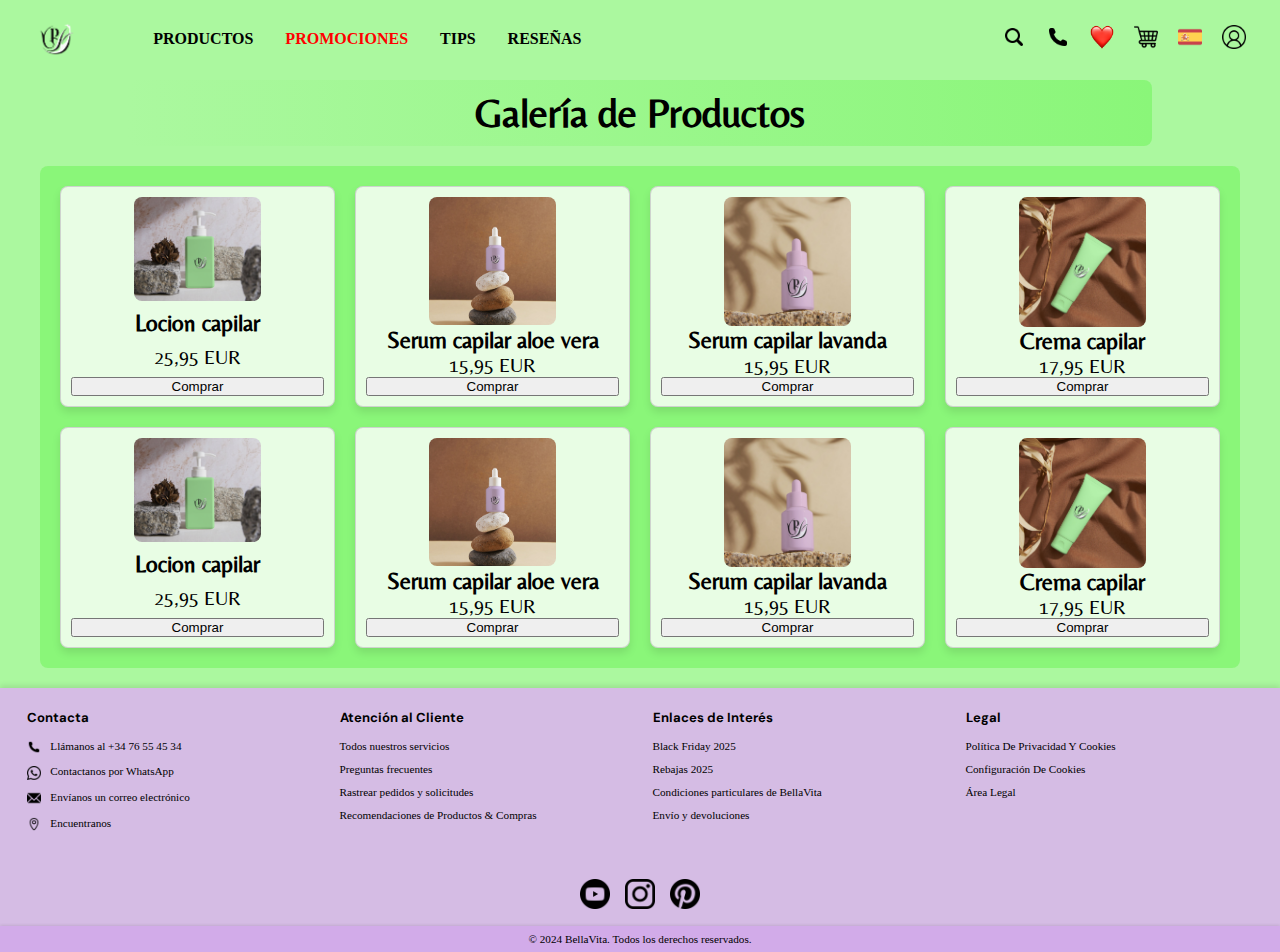
==== productos.html @ 2ea85e6a "Rename Productos.html to productos.html" ====
<!DOCTYPE html>
<html lang="es">
<head>
    <meta charset="UTF-8">
    <title>Galeria</title>
    <link rel="stylesheet" href="styles.css">
    <link rel="preconnect" href="https://fonts.googleapis.com">
    <link rel="preconnect" href="https://fonts.gstatic.com" crossorigin>
    <link href="https://fonts.googleapis.com/css2?family=Belleza&family=DM+Sans:ital,opsz,wght@0,9..40,100..1000;1,9..40,100..1000&family=Playfair+Display:ital,wght@0,400..900;1,400..900&display=swap" rel="stylesheet">
    <script defer src="scripts.js"></script>
</head>
<body>
  <header>
    <div class="header_container">
      <div class="header_logo">
        <a href="index.html"> <img src="Assets/Imagenes/Diseño_sin_título-removebg-preview.png" alt="Logo de BellaVita" /> </a>
      </div>
      <nav class="header_nav">
        <a class="header_link" href="index.html">Productos</a>
        &nbsp
        <a class="header_link1" href="index.html">Promociones</a>
        &nbsp
        <a class="header_link" href="index.html">Tips</a>
        &nbsp
        <a class="header_link" href="index.html">Reseñas</a>


      </nav>
      <div class="header_container_icons">
        <a class="header_link" href="index.html">
          <img class="header_icon" src="Assets/Imagenes/lupa.png" alt="Buscar" />
        </a>
        <a class="header_link" href="index.html">
          <img class="header_icon" src="Assets/Imagenes/llamar.png" alt="Telefono" />
        </a>
        <a class="header_link" href="index.html">
          <img class="header_icon" src="Assets/Imagenes/red-heart_2764-fe0f.png" alt="Favoritos" />
        </a>
        <a class="header_link" href="index.html">
          <img class="header_icon" src="Assets/Imagenes/carrito-de-compras.png" alt="Cesta de compras" />
        </a>
        <a class="header_link" href="index.html">
          <img class="header_icon" src="Assets/Imagenes/espana.png" alt="Lenguaje" />
        </a>
        <a class="header_link" href="index.html">
          <img class="header_icon" src="Assets/Imagenes/usuario.png" alt="Cuenta" />
        </a>
      </div>
    </div>
  </header>
    <main>
      <section class="galeria-productos">
        <h2 class="titulo-productos">Galería de Productos</h2>
        <div class="grid-container">
          <div class="grid-item">
            <img src="Assets/Imagenes/Botella 1.png" alt="CAZADORA PLUMÍFERO 100% PLUMA">
            <h3>Locion capilar</h3>
            <p>25,95 EUR</p>
            <button>Comprar</button>
          </div>
          <div class="grid-item">
            <img src="Assets/Imagenes/Botellin 1.png" alt="PANTALÓN CARGO RELAXED FIT" />
            <h3>Serum capilar aloe vera</h3>
            <p>15,95 EUR</p>
            <button>Comprar</button>
          </div>
          <div class="grid-item">
            <img src="Assets/Imagenes/Botellin 2.png" alt="CAZADORA ACOLCHADA LARGA" />
            <h3>Serum capilar lavanda</h3>
            <p>15,95 EUR</p>
            <button>Comprar</button>
          </div>
          <div class="grid-item">
            <img src="Assets/Imagenes/Crema 1.png" alt="JEANS SLIM FIT" />
            <h3>Crema capilar</h3>
            <p>17,95 EUR</p>
            <button>Comprar</button>
          </div>
          <div class="grid-item">
            <img src="Assets/Imagenes/Botella 1.png" alt="CAZADORA PLUMÍFERO 100% PLUMA">
            <h3>Locion capilar</h3>
            <p>25,95 EUR</p>
            <button>Comprar</button>
          </div>
          <div class="grid-item">
            <img src="Assets/Imagenes/Botellin 1.png" alt="PANTALÓN CARGO RELAXED FIT" />
            <h3>Serum capilar aloe vera</h3>
            <p>15,95 EUR</p>
            <button>Comprar</button>
          </div>
          <div class="grid-item">
            <img src="Assets/Imagenes/Botellin 2.png" alt="CAZADORA ACOLCHADA LARGA" />
            <h3>Serum capilar lavanda</h3>
            <p>15,95 EUR</p>
            <button>Comprar</button>
          </div>
          <div class="grid-item">
            <img src="Assets/Imagenes/Crema 1.png" alt="JEANS SLIM FIT" />
            <h3>Crema capilar</h3>
            <p>17,95 EUR</p>
            <button>Comprar</button>
          </div>
        </div>
      </section>
      </main>
      <footer>
        <div class="footer_container">
          <!-- Sección de Contacto -->
          <div class="footer_seccion footer_contacto">
            <h3>Contacta</h3>
            <p>
              <a href="tel:+34763982887">
                <img src="Assets/Imagenes/llamar.png" alt="Teléfono" class="footer_icono" /> Llámanos al +34 76 55 45 34
              </a>
            </p>
            <p>
              <a href="https://wa.me/34634253265">
                <img src="Assets/Imagenes/Whatsapp.png" alt="WhatsApp" class="footer_icono" /> Contactanos por WhatsApp
              </a>
            </p>
            <p>
              <a href="mailto:contacto@niva.com">
                <img src="Assets/Imagenes/Correo.png" alt="Correo electrónico" class="footer_icono" /> Envíanos un correo electrónico
              </a>
            </p>
            <p>
              <a href="index.html">
                <img src="Assets/Imagenes/Pin.png" alt="Mapa" class="footer_icono" /> Encuentranos
              </a>
            </p>
            <p>
            </p>
          </div>
          <!-- Sección de Atención al Cliente -->
          <div class="footer_seccion footer_atencion">
            <h3>Atención al Cliente</h3>
            <p><a href="index.html">Todos nuestros servicios</a></p>
            <p><a href="index.html">Preguntas frecuentes</a></p>
            <p><a href="index.html">Rastrear pedidos y solicitudes</a></p>
            <p><a href="index.html">Recomendaciones de Productos & Compras</a></p>
          </div>
          <!-- Sección de Corporativo -->
          <div class="footer_seccion footer_corporativo">
            <h3>Enlaces de Interés</h3>
            <p><a href="index.html">Black Friday 2025</a></p>
            <p><a href="index.html">Rebajas 2025</a></p>
            <p><a href="index.html">Condiciones particulares de BellaVita</a></p>
            <p><a href="index.html">Envío y devoluciones</a></p>
          </div>
          <!-- Sección de Legal -->
          <div class="footer_seccion footer_legal">
            <h3>Legal</h3>
            <p><a href="index.html">Política De Privacidad Y Cookies</a></p>
            <p><a href="index.html">Configuración De Cookies</a></p>
            <p><a href="index.html">Área Legal</a></p>
          </div>
        </div>
        <!-- Sección de Redes Sociales -->
        <div class="footer_redes">
          <a href="https://www.youtube.com/">
            <img class="footer_redes_icon" src="Assets/Imagenes/Youtube.png" alt="Youtube" />
          </a>
          <a href="https://www.instagram.com/">
            <img class="footer_redes_icon" src="Assets/Imagenes/insta.png" alt="Instagram" />
          </a>
          <a href="https://www.pinterest.com/">
            <img class="footer_redes_icon" src="Assets/Imagenes/Pinterest.png" alt="Pinterest" />
          </a>
        </div>
        <!-- Sección de Copyright -->
        <div class="footer_copyright">&copy; 2024 BellaVita. Todos los derechos reservados.</div>
      </footer>
      
      
</body>
</html>
---- styles.css ----
* {
  margin: 0;
  padding: 0;
  box-sizing: border-box;
}
body{
  background-color: #abf89f;
}

@font-face {
  font-family: "Belleza";
  src: url("Assets\Fuente\Belleza\Belleza-Regular.ttf");
  font-weight: normal;
  font-style: normal;
}
@font-face {
  font-family: "DM Sans";
  src: url("Assets\Fuente\DM_Sans/static/DMSans-Regular.ttf");
  font-weight: normal;
  font-style: normal;
}
@font-face {
  font-family: "Playfair";
  src: url("Assets\Fuente\Playfair_Display/static/PlayfairDisplay-Regular.ttf");
  font-weight: normal;
  font-style: normal;
}

.header_container {
  position: fixed;
  top: 0;
  left: 0;
  width: 100%;
  height: auto;
  z-index: 1000;
  background-color: transparent;
  display: flex;
  flex-wrap: wrap;
  align-items: center;
  text-align: left;
  justify-content: space-between;
  padding: 0.5em 1.5em;
  text-transform: uppercase;
  font-weight: bold;
  transition: background 0.5s ease, background-color 0.5s ease, box-shadow 0.3s ease, all 0.3s ease-in-out;
}

.header_container.scrolled{
  background-color: #abf89f;
  box-shadow: 0 0.25em 0.5em rgba(0, 0, 0, 0.1);
}

.header_container:hover {
  background-color: #abf89f;
}

.header_link1 {
  color: rgb(254, 0, 0);
  transition: color 0.3s ease;
}

.header_link {
  color: black;
  transition: color 0.3s ease;
}

.header_nav .header_link {
  color: #000000;
  text-decoration: none;
}

.header_nav .header_link1 {
  color: #ff0000;
  text-decoration: none;
}

.header_logo {
  display: flex;
  justify-content: center;
  align-items: center;
  width: auto;
  max-width: 10%;
  height: 50%;
}

.header_logo img {
  width: 50%;
  height: auto;
  min-width: 2.5em;
  display: block;
  text-align: center;
}

.header_nav {
  display: flex;
  /* justify-content: center; */
  align-items: center;
  flex-grow: 1;
  text-align: center;
  width: 50%;
  gap: 0.5em;
  margin-left: auto;
  margin-right: auto;
}

.header_link {
  font-family: inherit;
  text-decoration: none;
  font-size: 1rem;
  margin: 0 0.375rem;
  transition: transform 0.3s ease;
}

.header_link1 {
  font-family: inherit;
  text-decoration: none;
  font-size: 1rem;
  margin: 0 0.375rem;
  transition: transform 0.3s ease;
}

.header_container.scrolled .header_link {
  text-shadow: none;
}

.header_link:hover {
  transform: scale(1.1);
}

.header_container.scrolled .header_link1 {
  text-shadow: none;
}

.header_link1:hover {
  transform: scale(1.1);
}

.header_container_icons {
  display: flex;
  justify-content: flex-end;
  width: auto;
  height: auto;
}

.header_icon {
  width: auto;
  height: 2em;
  padding: 0.25em;
  transition: transform 0.3s ease;
}

.header_icon:hover {
  transform: scale(1.1);
}

/* ******** ESTILOS DE LA PORTADA ******** */
.main_portada {
  position: relative;
  height: 100vh;
  overflow: hidden;
}

/* ******** ESTILOS DEL CARRUSEL ******** */
.carrusel {
  position: relative;
  width: 100%;
  height: 100%;
}

.carrusel_imagen {
  position: absolute;
  width: 100%;
  height: 100%;
  background-size: cover;
  background-position: center;
  opacity: 0;
  transition: opacity 1s ease-in-out;
  filter: brightness(0.8);
}

.carrusel_imagen.active {
  opacity: 1;
}

.imagen1 {
  background-image: url("Assets/Imagenes/Sin\ título\ \(a\).png");
}

.imagen2 {
  background-image: url("Assets/Imagenes/Sin\ título\ \(Tu\ historia\)\ \(2\).png");
}

.imagen3 {
  background-image: url("Assets/Imagenes/Sin\ título\ \(Tu\ historia\)\ \(4\).png");
}

.carrusel_indicadores {
  display: flex;
  justify-content: center;
  gap: 10px;
  position: absolute;
  bottom: 20px;
  left: 50%;
  transform: translateX(-50%);
  z-index: 10;
}

.indicador {
  display: block;
  width: 12px;
  height: 12px;
  background-color: #ccc;
  border-radius: 50%;
  cursor: pointer;
  transition: background-color 0.3s ease;
}

.indicador.active {
  background-color: #abf89f;
}

.texto_portada {
  text-align: center;
  position: absolute;
  top: 80%;
  left: 50%;
  transform: translate(-50%, -50%);
  color: #e8e8e8;
  padding: 2rem;
  border-radius: 5px;
  font-family: "Belleza", sans-serif;
}

.texto_portada h1 {
  font-size: 3.5rem;
  color: #ffffff;
  margin-bottom: 1rem;
  letter-spacing: 0.1em;
  text-shadow: 2px 2px 5px rgba(0, 0, 0, 0.3);
  font-family: "Belleza", sans-serif;
}

.texto_portada p {
  font-size: 1.75rem;
  margin-bottom: 0;
  text-shadow: 2px 2px 5px rgba(0, 0, 0, 0.3);
  font-family: "Belleza", sans-serif;
}
.titulo-galeria{
    text-align: center;
    width: 80%;
    font-size: 2.5em;
    font-weight: bold;
    text-align: center;
    margin: 0 auto;
    margin-top: 20px;
    padding: 10px;
    background-color: #abf89f;  
    box-shadow: 0 5px 8px rgba(0, 0, 0, 0.1);
    border-radius: 8px;
    font-family: "Belleza", sans-serif;
    font-weight: 400;
    font-style: normal;
    
}

.nosotros_container {
  display: flex;
  align-items: center;
  background-color: #abf89f;
}

.nosotros_content {
  display: flex;
  max-width: 1200px;
  width: 100%;
  align-items: center;
  gap: 2rem;
}

.nosotros_image-container {
  flex: 1;
}

.nosotros_image {
  width: 100%;
  height: auto;
  border-radius: 8px;
  margin-top: 20px;
  margin-bottom: 20px;
  margin-left: 30px;
  box-shadow: 0 5px 10px rgba(0, 0, 0, 0.1);
}

.nosotros_text-container {
  flex: 1;
}

.nosotros_title {
  font-size: 2rem;
  color: #333;
  margin-bottom: 1rem;
  margin-left: 10px;
}

.nosotros_description {
  font-size: 1.2rem;
  color: #555;
  line-height: 1.6;
  margin-bottom: 1.5rem;
  margin-left: 10px;
}

/* Responsive */
@media (max-width: 768px) {
  .content {
    flex-direction: column;
    text-align: center;
  }

  .image-container {
    width: 80%;
  }
}

footer {
  font-family: "DM Sans";
}

.footer_container {
  display: flex;
  flex-wrap: wrap;
  justify-content: space-around;
  padding: 1.25em;
  background-color: #d5bce4;
  color: #000000;
  box-shadow: 0 -0.25em 0.5em rgba(0, 0, 0, 0.1);
  width: 100%;
  font-size: 0.7rem;
}

.footer_seccion {
  display: flex;
  flex-direction: column;
  align-items: flex-start;
  margin: 0.625em;
  width: 23%;
}

.footer_seccion h3 {
  margin-bottom: 0.625em;
}

.footer_seccion p,
.footer_seccion a {
  text-decoration: none;
  color: #000000;
  transition: color 0.3s ease;
  margin: 0.5em 0;
}

.footer_seccion p:hover,
.footer_seccion a:hover {
  color: #0d00ff;
}

.footer_redes {
  display: flex;
  justify-content: center;
  gap: 0.9375em;
  padding: 0.625em 0;
  background-color: #d5bce4;
  padding-bottom: 1%;
}

.footer_redes_icon {
  width: 1.875em;
  height: 1.875em;
  transition: transform 0.3s ease;
}

.footer_redes_icon:hover {
  transform: scale(1.1);
}

.footer_icono {
  width: 1.25em;
  height: 1.25em;
  margin-right: 0.625em;
  vertical-align: middle;
}

.footer_copyright {
  text-align: center;
  padding: 0.625em 0;
  background-color: #d2abe9;
  color: #000000;
  width: 100%;
  box-shadow: 0 -0.125em 0.25em rgba(0, 0, 0, 0.1);
  font-size: 0.7rem;
}

.info_producto {
  position: absolute;
  bottom: 10%;
  left: 50%;
  transform: translateX(-50%);
  text-align: center;
  color: #e8e8e8;
  opacity: 0;
  transition: opacity 1s ease-in-out;
  padding: 1rem;
  border-radius: 5px;
  pointer-events: none;
}

.info_producto.active {
  opacity: 1;
  pointer-events: auto;
}

.info_producto h2 {
  margin-bottom: 1em;
  font-size: 2.5rem;
  font-weight: 700;
  text-shadow: 2px 2px 5px rgba(0, 0, 0, 0.3);
}

.enlace_producto {
  font-size: 1.25rem;
  color: #ffffff;
  text-decoration: none;
  padding: 0.75rem 1.5rem;
  background-color: transparent;
  border: 2px solid #ffffff;
  border-radius: 50px;
  transition: background-color 0.3s ease, color 0.3s ease;
  text-shadow: 2px 2px 5px rgba(0, 0, 0, 0.3);
}

.enlace_producto:hover {
  background-color: #ffffff;
  color: #000000;
}
.seccion_articulos {
  display: flex;
  justify-content:space-between;
  padding: 2rem;
  background-color: #9ff592;
}

.aplic {
  display: flex;
  justify-content: center;
  color:#000000;
  font-family: "Belleza", sans-serif;
  margin-top: 2%;
  padding-top: 1%;
  background-color:#9ff592 ;
}

.articulo {
  text-align: center;
  width: 30%;
  transition: transform 0.3s ease;
  cursor: pointer;
  perspective: 1000px;
}

.articulo img {
  width: 250px;
  height: 500px;
  border-radius: 8px;
  transition: transform 0.6s ease-in-out;
  transform-style: preserve-3d;
}

.rotate {
  transform: rotateY(180deg);
}

.articulo:hover {
  transform: scale(1.01);
}

/*PRODUCTOS*/

.grid-container {
  display: grid;
  grid-template-columns: auto auto auto auto;
  background-color: #8af679;
  padding: 20px;
  grid-template-columns: repeat(4, 1fr);
  gap: 20px;
  border-radius: 8px;
  margin: 20px 40px 20px 40px;
}
.grid-item {
  background-color: rgba(255, 255, 255, 0.8);
  border: 1px solid rgba(200, 200, 200, 0.8);
  padding: 10px;
  font-size: 20px;
  text-align: center;
  display: flex;
  flex-direction: column;
  justify-content: space-between;
  font-family: "Belleza";
  transition: box-shadow 0.3s ease, transform 0.3s ease;
  box-shadow: 0 5px 8px rgba(0, 0, 0, 0.1);
  border-radius: 8px;
}
.grid-item img{
  width: 50%;
  margin: 0 auto;
  text-align: center;
  border-radius: 8px;
}
.grid-item:hover{
  box-shadow: 0 8px 16px rgba(0, 0, 0, 0.3);
  transform: translateY(-5px);
}
.titulo-productos{
  text-align: center;
  width: 80%;
  font-size: 2.5em;
  font-weight: bold;
  text-align: center;
  margin: 0 auto;
  margin-top: 80px;
  padding: 10px;
  font-family: "Belleza";
  /* background-color: #abf89f ; */
  background: linear-gradient(90deg, #abf89f, #8af679);
  border-radius: 8px;
}

.promocion{
  color: #ff0000;
}

/* ******** RESPONSIVE ******** */
@media (max-width: 768px) {
  .seccion_articulos {
    flex-direction: column;
    align-items: center;
  }
  .articulo {
    width: 80%;
    margin-bottom: 2rem;
  }
  .header_container {
    flex-direction: column;
    align-items: center;
    justify-content: center;
    padding: 1vh 1em;
    gap: 1vh;
    height: auto;
  }

  .header_logo img {
    width: 5vh;
  }

  .header_nav {
    flex-direction: row;
    align-items: center;
    gap: 1vh;
  }

  .header_link {
    font-size: 1.5vh;
    margin: 0.5vh 0;
  }

  .header_container_icons {
    flex-direction: row;
    justify-content: center;
    gap: 1vh;
  }

  .header_icon {
    width: 3vh;
    height: 3vh;
  }
}

@media (max-width: 981px){
  .aplic h1{
    font-size: large;
  }

  .nosotros_description{
    font-size:0.5em
  }

  .nosotros_title{
    font-size:medium
  }

  .footer_seccion p a {
    font-size: large;
  }

  .header_container{
    flex-direction: column;
    align-content: center;
  }

  .header_link{
    font-size: 1.5rem;
  }

  .header_link1{
    font-size: 1.5rem;
  }

  .header_icon{
    font-size: 1.5rem;
  }

  .header_logo img{
    width: 100px ;
    height: 100px ;
  }

  .header_nav {
    justify-content: center;
  }

  .texto_portada h1{
    font-size: 2rem;
  }

  .enlace_producto {
    font-size: 3rem;
  }

  .grid-container {
    grid-template-columns: repeat(2, 1fr);
    margin-bottom: 123px;
  }

  .grid-item{
    font-size: 2em;
  }

  .titulo-productos{
    margin-top: 200px;
  }
  
}
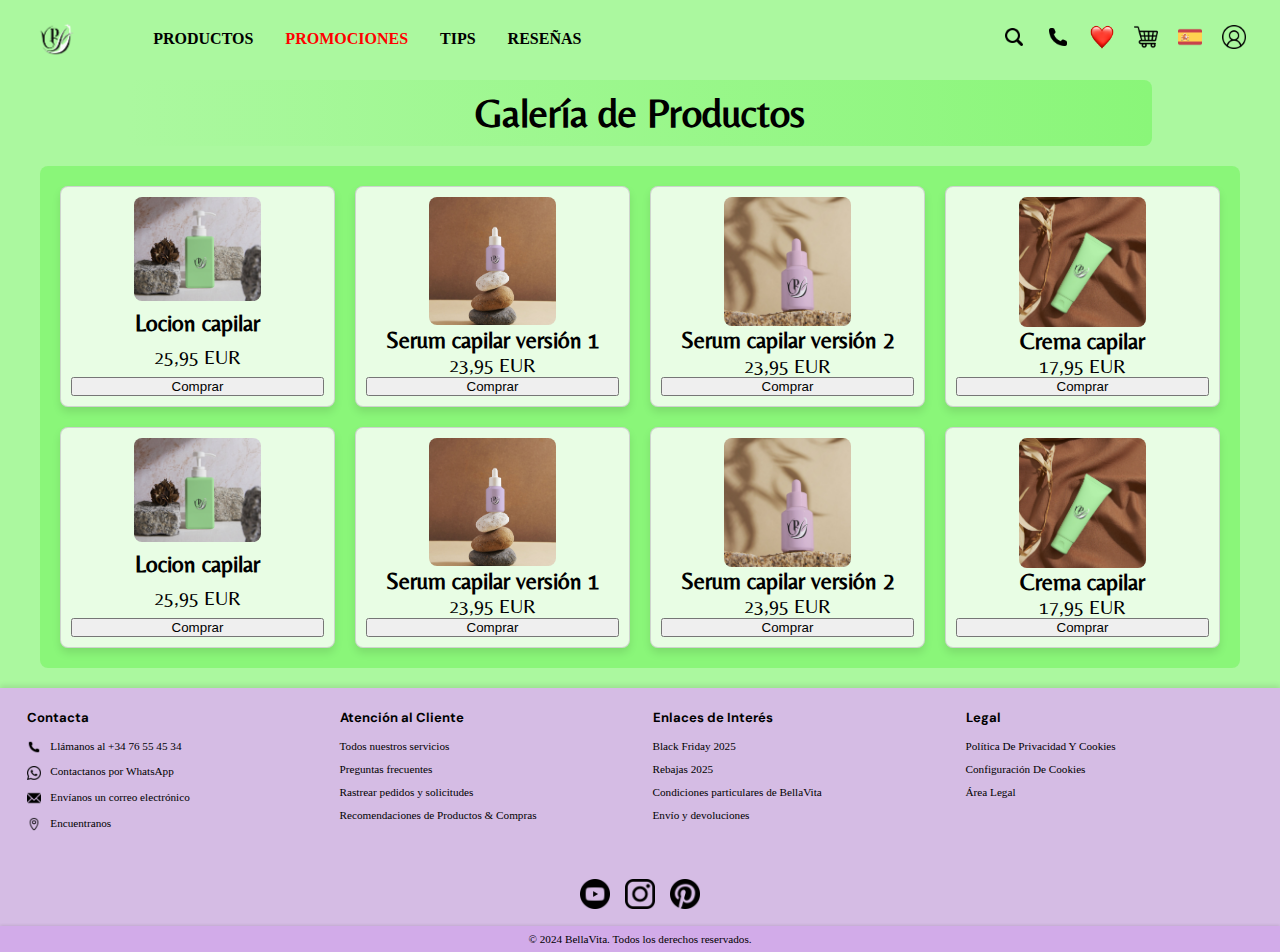
==== commit 952f4152: "Ajustes precios" ====
--- a/productos.html
+++ b/productos.html
@@ -16,13 +16,13 @@
         <a href="index.html"> <img src="Assets/Imagenes/Diseño_sin_título-removebg-preview.png" alt="Logo de BellaVita" /> </a>
       </div>
       <nav class="header_nav">
-        <a class="header_link" href="index.html">Productos</a>
+        <a class="header_link" href="productos.html">Productos</a>
         &nbsp
-        <a class="header_link1" href="index.html">Promociones</a>
+        <a class="header_link1" href="promociones.html">Promociones</a>
         &nbsp
-        <a class="header_link" href="index.html">Tips</a>
+        <a class="header_link" href="tips.html">Tips</a>
         &nbsp
-        <a class="header_link" href="index.html">Reseñas</a>
+        <a class="header_link" href="resenas.html">Reseñas</a>
 
 
       </nav>
@@ -60,14 +60,14 @@
           </div>
           <div class="grid-item">
             <img src="Assets/Imagenes/Botellin 1.png" alt="PANTALÓN CARGO RELAXED FIT" />
-            <h3>Serum capilar aloe vera</h3>
-            <p>15,95 EUR</p>
+            <h3>Serum capilar versión 1</h3>
+            <p>23,95 EUR</p>
             <button>Comprar</button>
           </div>
           <div class="grid-item">
             <img src="Assets/Imagenes/Botellin 2.png" alt="CAZADORA ACOLCHADA LARGA" />
-            <h3>Serum capilar lavanda</h3>
-            <p>15,95 EUR</p>
+            <h3>Serum capilar versión 2</h3>
+            <p>23,95 EUR</p>
             <button>Comprar</button>
           </div>
           <div class="grid-item">
@@ -84,14 +84,14 @@
           </div>
           <div class="grid-item">
             <img src="Assets/Imagenes/Botellin 1.png" alt="PANTALÓN CARGO RELAXED FIT" />
-            <h3>Serum capilar aloe vera</h3>
-            <p>15,95 EUR</p>
+            <h3>Serum capilar versión 1</h3>
+            <p>23,95 EUR</p>
             <button>Comprar</button>
           </div>
           <div class="grid-item">
             <img src="Assets/Imagenes/Botellin 2.png" alt="CAZADORA ACOLCHADA LARGA" />
-            <h3>Serum capilar lavanda</h3>
-            <p>15,95 EUR</p>
+            <h3>Serum capilar versión 2</h3>
+            <p>23,95 EUR</p>
             <button>Comprar</button>
           </div>
           <div class="grid-item">
--- a/styles.css
+++ b/styles.css
@@ -538,6 +538,10 @@
   color: #ff0000;
 }
 
+.en_desarrollo img{
+  background-size: cover;
+}
+
 /* ******** RESPONSIVE ******** */
 @media (max-width: 768px) {
   .seccion_articulos {
@@ -584,17 +588,17 @@
   }
 }
 
-@media (max-width: 981px){
+@media (max-width: 990px){
   .aplic h1{
     font-size: large;
   }
 
   .nosotros_description{
-    font-size:0.5em
+    font-size: 0.6em;
   }
 
   .nosotros_title{
-    font-size:medium
+    font-size:medium;
   }
 
   .footer_seccion p a {
@@ -628,7 +632,7 @@
   }
 
   .texto_portada h1{
-    font-size: 2rem;
+    font-size: 4rem;
   }
 
   .enlace_producto {
